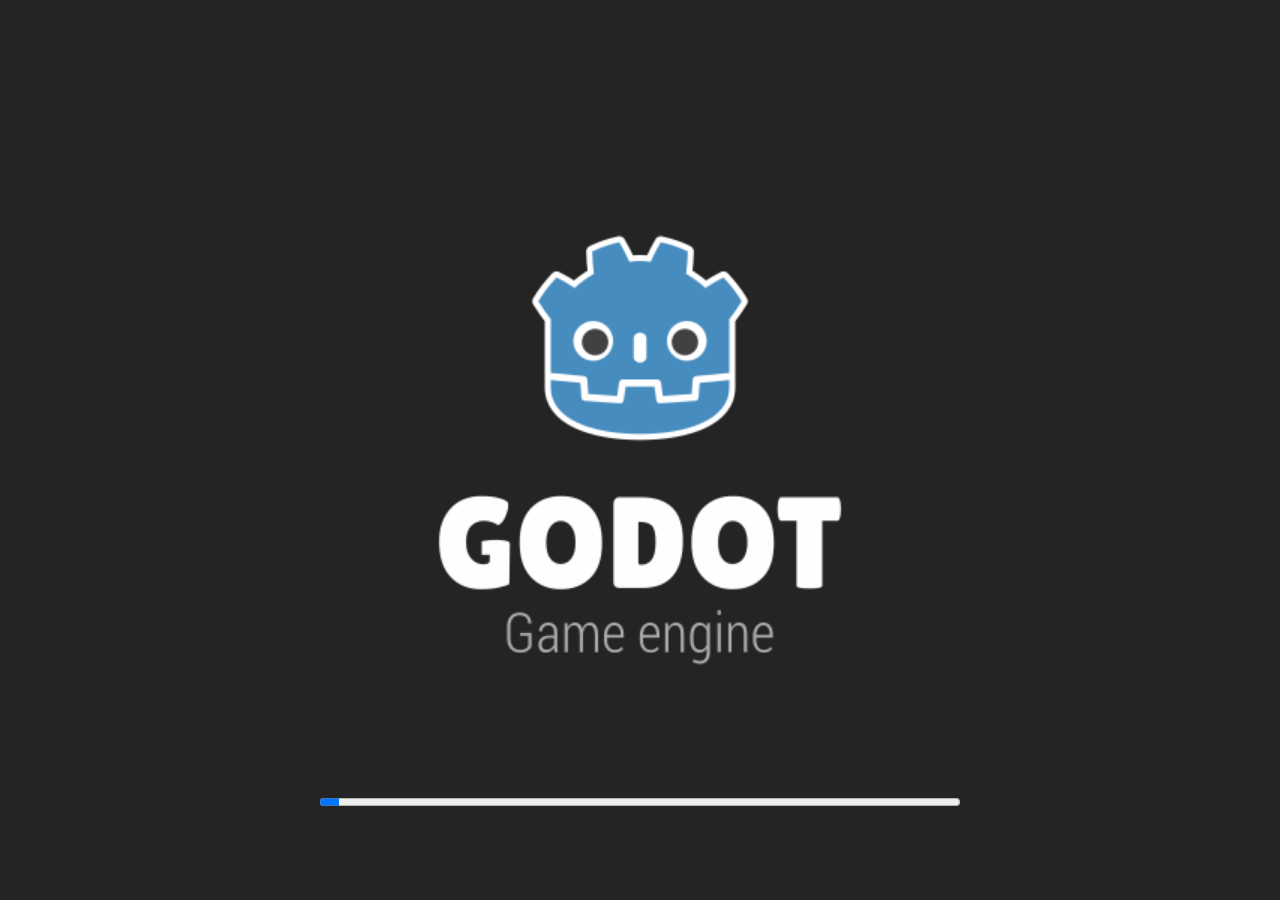
==== frontend/godot/bobcatgo.html @ afa6eb60 "added pigeon animation and bobbing, updated game over screen" ====
<!DOCTYPE html>
<html lang="en">
	<head>
		<meta charset="utf-8">
		<meta name="viewport" content="width=device-width, user-scalable=no, initial-scale=1.0">
		<title>Bobcat Go</title>
		<style>
html, body, #canvas {
	margin: 0;
	padding: 0;
	border: 0;
}

body {
	color: white;
	background-color: black;
	overflow: hidden;
	touch-action: none;
}

#canvas {
	display: block;
}

#canvas:focus {
	outline: none;
}

#status, #status-splash, #status-progress {
	position: absolute;
	left: 0;
	right: 0;
}

#status, #status-splash {
	top: 0;
	bottom: 0;
}

#status {
	background-color: #242424;
	display: flex;
	flex-direction: column;
	justify-content: center;
	align-items: center;
	visibility: hidden;
}

#status-splash {
	max-height: 100%;
	max-width: 100%;
	margin: auto;
}

#status-splash.show-image--false {
	display: none;
}

#status-splash.fullsize--true {
	height: 100%;
	width: 100%;
	object-fit: contain;
}

#status-splash.use-filter--false {
	image-rendering: pixelated;
}

#status-progress, #status-notice {
	display: none;
}

#status-progress {
	bottom: 10%;
	width: 50%;
	margin: 0 auto;
}

#status-notice {
	background-color: #5b3943;
	border-radius: 0.5rem;
	border: 1px solid #9b3943;
	color: #e0e0e0;
	font-family: 'Noto Sans', 'Droid Sans', Arial, sans-serif;
	line-height: 1.3;
	margin: 0 2rem;
	overflow: hidden;
	padding: 1rem;
	text-align: center;
	z-index: 1;
}
		</style>
		<link id="-gd-engine-icon" rel="icon" type="image/png" href="bobcatgo.icon.png" />
<link rel="apple-touch-icon" href="bobcatgo.apple-touch-icon.png"/>

	</head>
	<body>
		<canvas id="canvas">
			Your browser does not support the canvas tag.
		</canvas>

		<noscript>
			Your browser does not support JavaScript.
		</noscript>

		<div id="status">
			<img id="status-splash" class="show-image--true fullsize--true use-filter--true" src="bobcatgo.png" alt="">
			<progress id="status-progress"></progress>
			<div id="status-notice"></div>
		</div>

		<script src="bobcatgo.js"></script>
		<script>
const GODOT_CONFIG = {"args":[],"canvasResizePolicy":2,"emscriptenPoolSize":8,"ensureCrossOriginIsolationHeaders":true,"executable":"bobcatgo","experimentalVK":false,"fileSizes":{"bobcatgo.pck":1093932,"bobcatgo.wasm":35739700},"focusCanvas":true,"gdextensionLibs":[],"godotPoolSize":4};
const GODOT_THREADS_ENABLED = false;
const engine = new Engine(GODOT_CONFIG);

(function () {
	const statusOverlay = document.getElementById('status');
	const statusProgress = document.getElementById('status-progress');
	const statusNotice = document.getElementById('status-notice');

	let initializing = true;
	let statusMode = '';

	function setStatusMode(mode) {
		if (statusMode === mode || !initializing) {
			return;
		}
		if (mode === 'hidden') {
			statusOverlay.remove();
			initializing = false;
			return;
		}
		statusOverlay.style.visibility = 'visible';
		statusProgress.style.display = mode === 'progress' ? 'block' : 'none';
		statusNotice.style.display = mode === 'notice' ? 'block' : 'none';
		statusMode = mode;
	}

	function setStatusNotice(text) {
		while (statusNotice.lastChild) {
			statusNotice.removeChild(statusNotice.lastChild);
		}
		const lines = text.split('\n');
		lines.forEach((line) => {
			statusNotice.appendChild(document.createTextNode(line));
			statusNotice.appendChild(document.createElement('br'));
		});
	}

	function displayFailureNotice(err) {
		console.error(err);
		if (err instanceof Error) {
			setStatusNotice(err.message);
		} else if (typeof err === 'string') {
			setStatusNotice(err);
		} else {
			setStatusNotice('An unknown error occurred.');
		}
		setStatusMode('notice');
		initializing = false;
	}

	const missing = Engine.getMissingFeatures({
		threads: GODOT_THREADS_ENABLED,
	});

	if (missing.length !== 0) {
		if (GODOT_CONFIG['serviceWorker'] && GODOT_CONFIG['ensureCrossOriginIsolationHeaders'] && 'serviceWorker' in navigator) {
			let serviceWorkerRegistrationPromise;
			try {
				serviceWorkerRegistrationPromise = navigator.serviceWorker.getRegistration();
			} catch (err) {
				serviceWorkerRegistrationPromise = Promise.reject(new Error('Service worker registration failed.'));
			}
			// There's a chance that installing the service worker would fix the issue
			Promise.race([
				serviceWorkerRegistrationPromise.then((registration) => {
					if (registration != null) {
						return Promise.reject(new Error('Service worker already exists.'));
					}
					return registration;
				}).then(() => engine.installServiceWorker()),
				// For some reason, `getRegistration()` can stall
				new Promise((resolve) => {
					setTimeout(() => resolve(), 2000);
				}),
			]).then(() => {
				// Reload if there was no error.
				window.location.reload();
			}).catch((err) => {
				console.error('Error while registering service worker:', err);
			});
		} else {
			// Display the message as usual
			const missingMsg = 'Error\nThe following features required to run Godot projects on the Web are missing:\n';
			displayFailureNotice(missingMsg + missing.join('\n'));
		}
	} else {
		setStatusMode('progress');
		engine.startGame({
			'onProgress': function (current, total) {
				if (current > 0 && total > 0) {
					statusProgress.value = current;
					statusProgress.max = total;
				} else {
					statusProgress.removeAttribute('value');
					statusProgress.removeAttribute('max');
				}
			},
		}).then(() => {
			setStatusMode('hidden');
		}, displayFailureNotice);
	}
}());
		</script>
	</body>
</html>
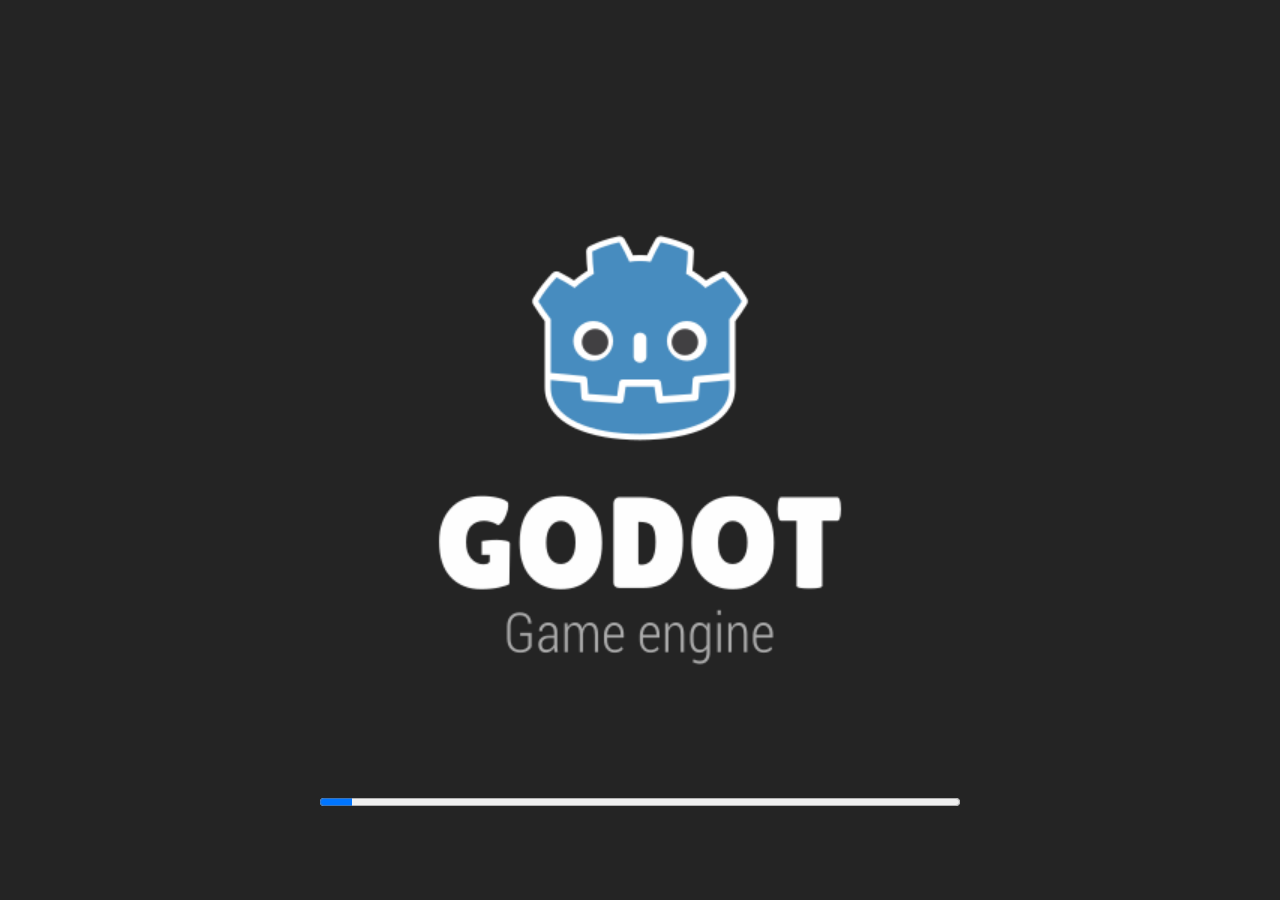
==== commit 44cbd0d3: "changed godot map" ====
--- a/frontend/godot/bobcatgo.html
+++ b/frontend/godot/bobcatgo.html
@@ -111,7 +111,7 @@
 
 		<script src="bobcatgo.js"></script>
 		<script>
-const GODOT_CONFIG = {"args":[],"canvasResizePolicy":2,"emscriptenPoolSize":8,"ensureCrossOriginIsolationHeaders":true,"executable":"bobcatgo","experimentalVK":false,"fileSizes":{"bobcatgo.pck":1093932,"bobcatgo.wasm":35739700},"focusCanvas":true,"gdextensionLibs":[],"godotPoolSize":4};
+const GODOT_CONFIG = {"args":[],"canvasResizePolicy":2,"emscriptenPoolSize":8,"ensureCrossOriginIsolationHeaders":true,"executable":"bobcatgo","experimentalVK":false,"fileSizes":{"bobcatgo.pck":1896756,"bobcatgo.wasm":35739700},"focusCanvas":true,"gdextensionLibs":[],"godotPoolSize":4};
 const GODOT_THREADS_ENABLED = false;
 const engine = new Engine(GODOT_CONFIG);
 
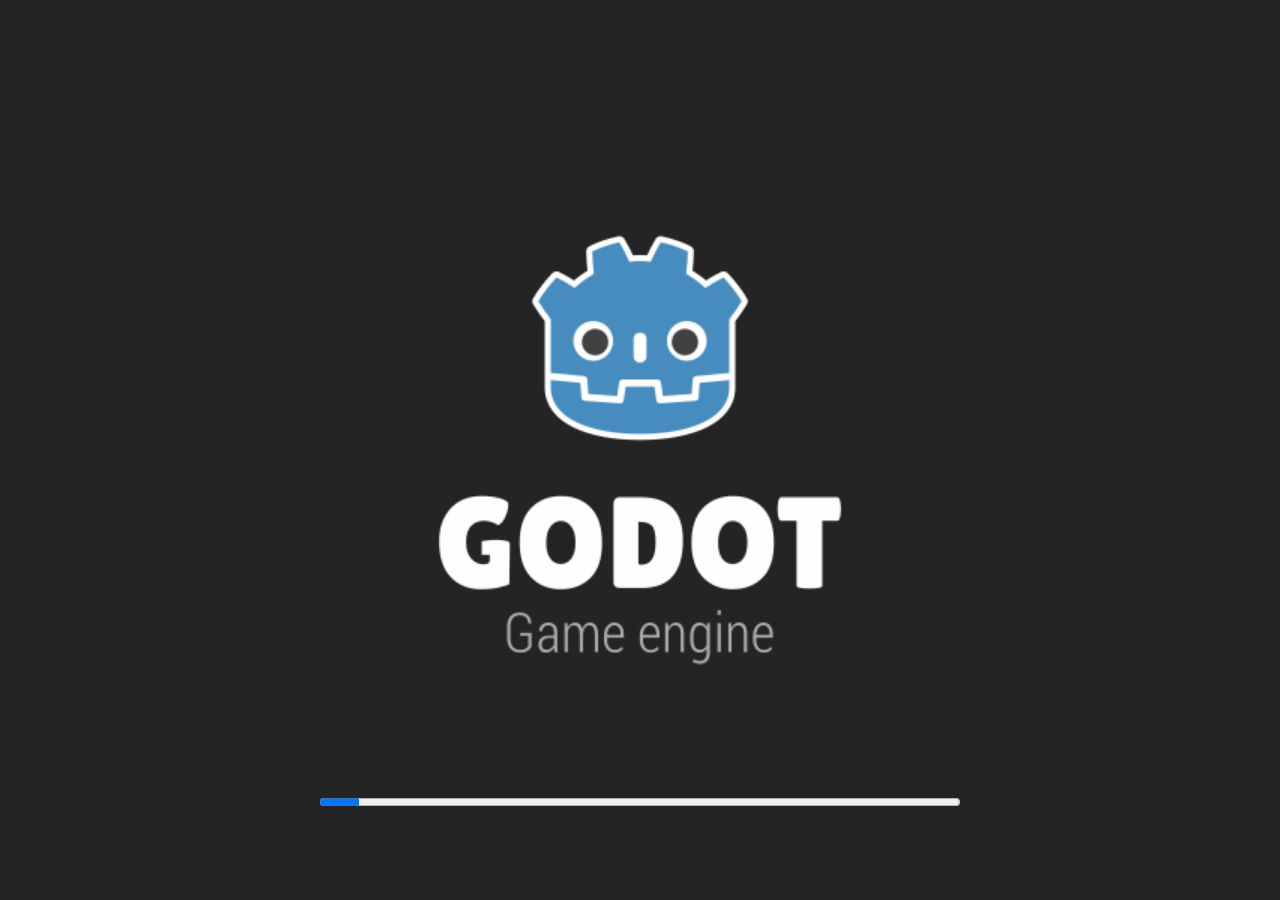
==== commit e7cb6763: "Taxi collision shape edit" ====
--- a/frontend/godot/bobcatgo.html
+++ b/frontend/godot/bobcatgo.html
@@ -111,7 +111,7 @@
 
 		<script src="bobcatgo.js"></script>
 		<script>
-const GODOT_CONFIG = {"args":[],"canvasResizePolicy":2,"emscriptenPoolSize":8,"ensureCrossOriginIsolationHeaders":true,"executable":"bobcatgo","experimentalVK":false,"fileSizes":{"bobcatgo.pck":1896756,"bobcatgo.wasm":35739700},"focusCanvas":true,"gdextensionLibs":[],"godotPoolSize":4};
+const GODOT_CONFIG = {"args":[],"canvasResizePolicy":2,"emscriptenPoolSize":8,"ensureCrossOriginIsolationHeaders":true,"executable":"bobcatgo","experimentalVK":false,"fileSizes":{"bobcatgo.pck":2339108,"bobcatgo.wasm":35739700},"focusCanvas":true,"gdextensionLibs":[],"godotPoolSize":4};
 const GODOT_THREADS_ENABLED = false;
 const engine = new Engine(GODOT_CONFIG);
 
